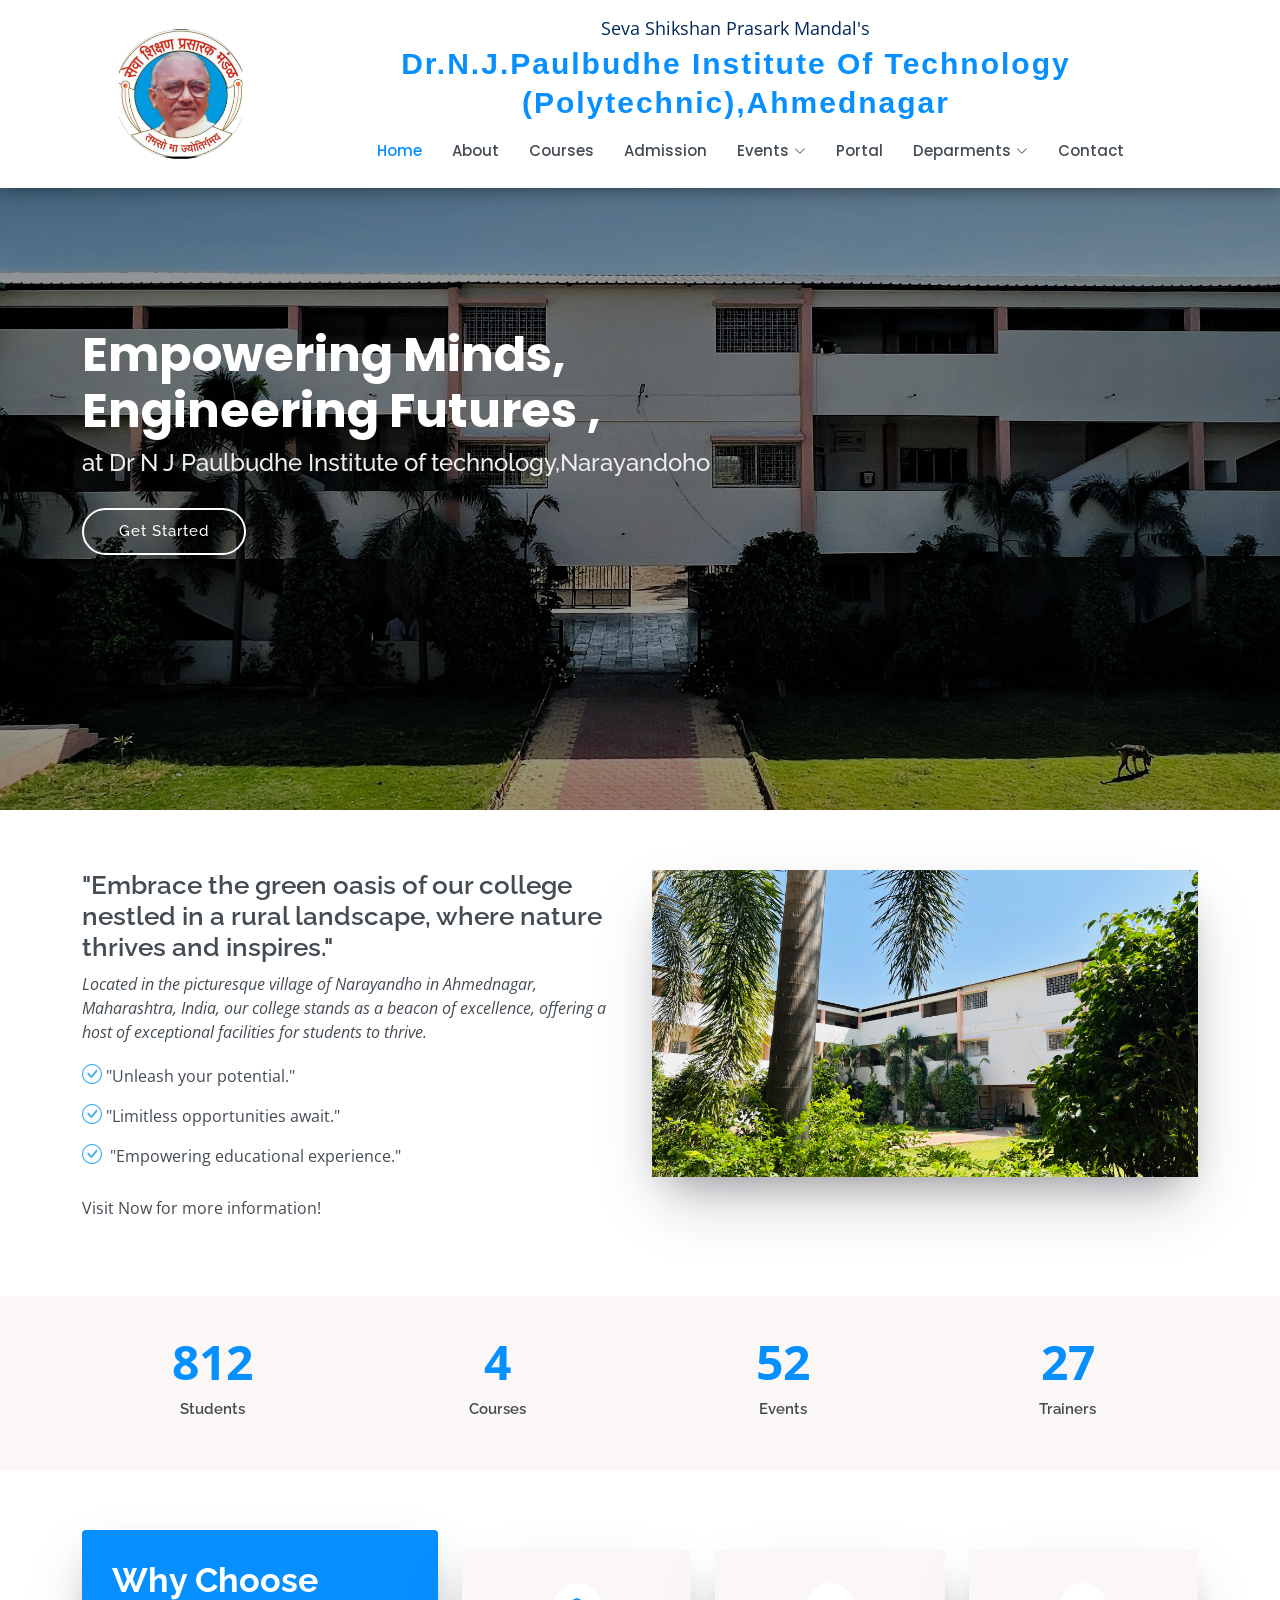
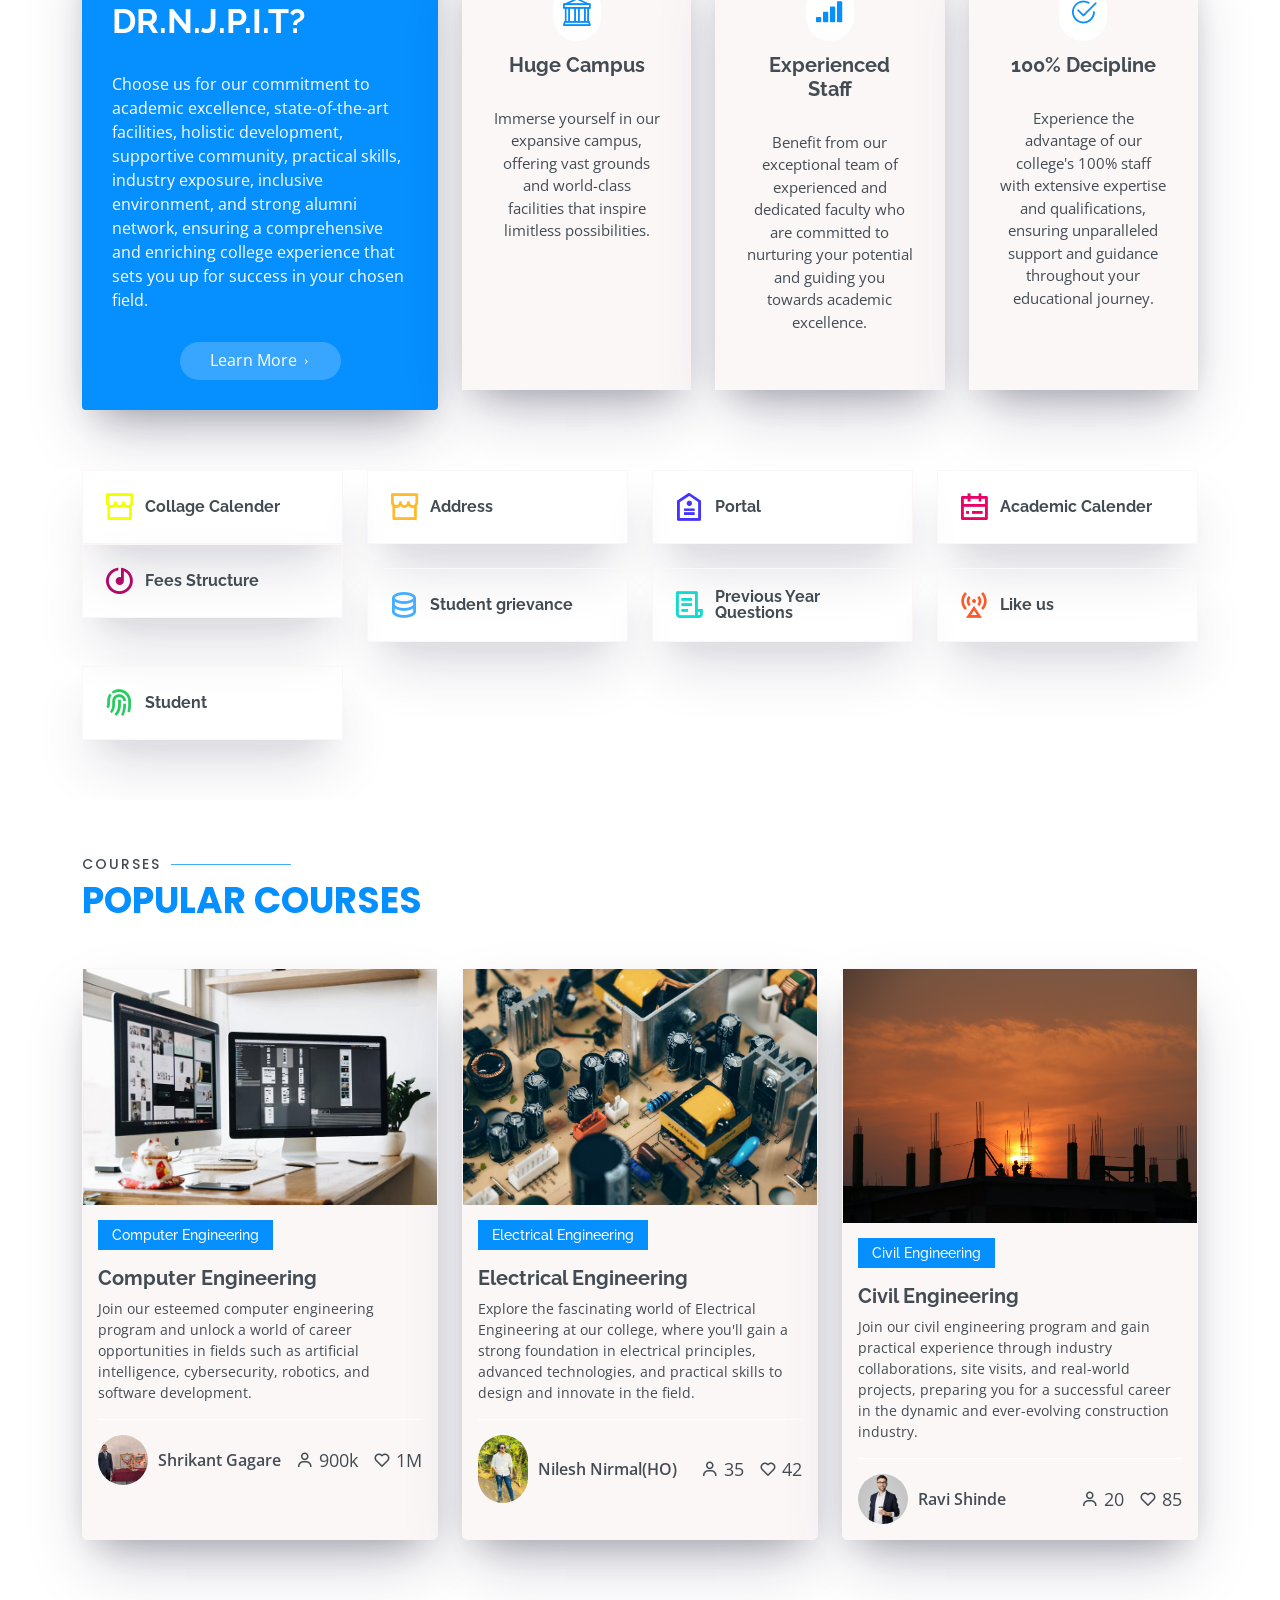
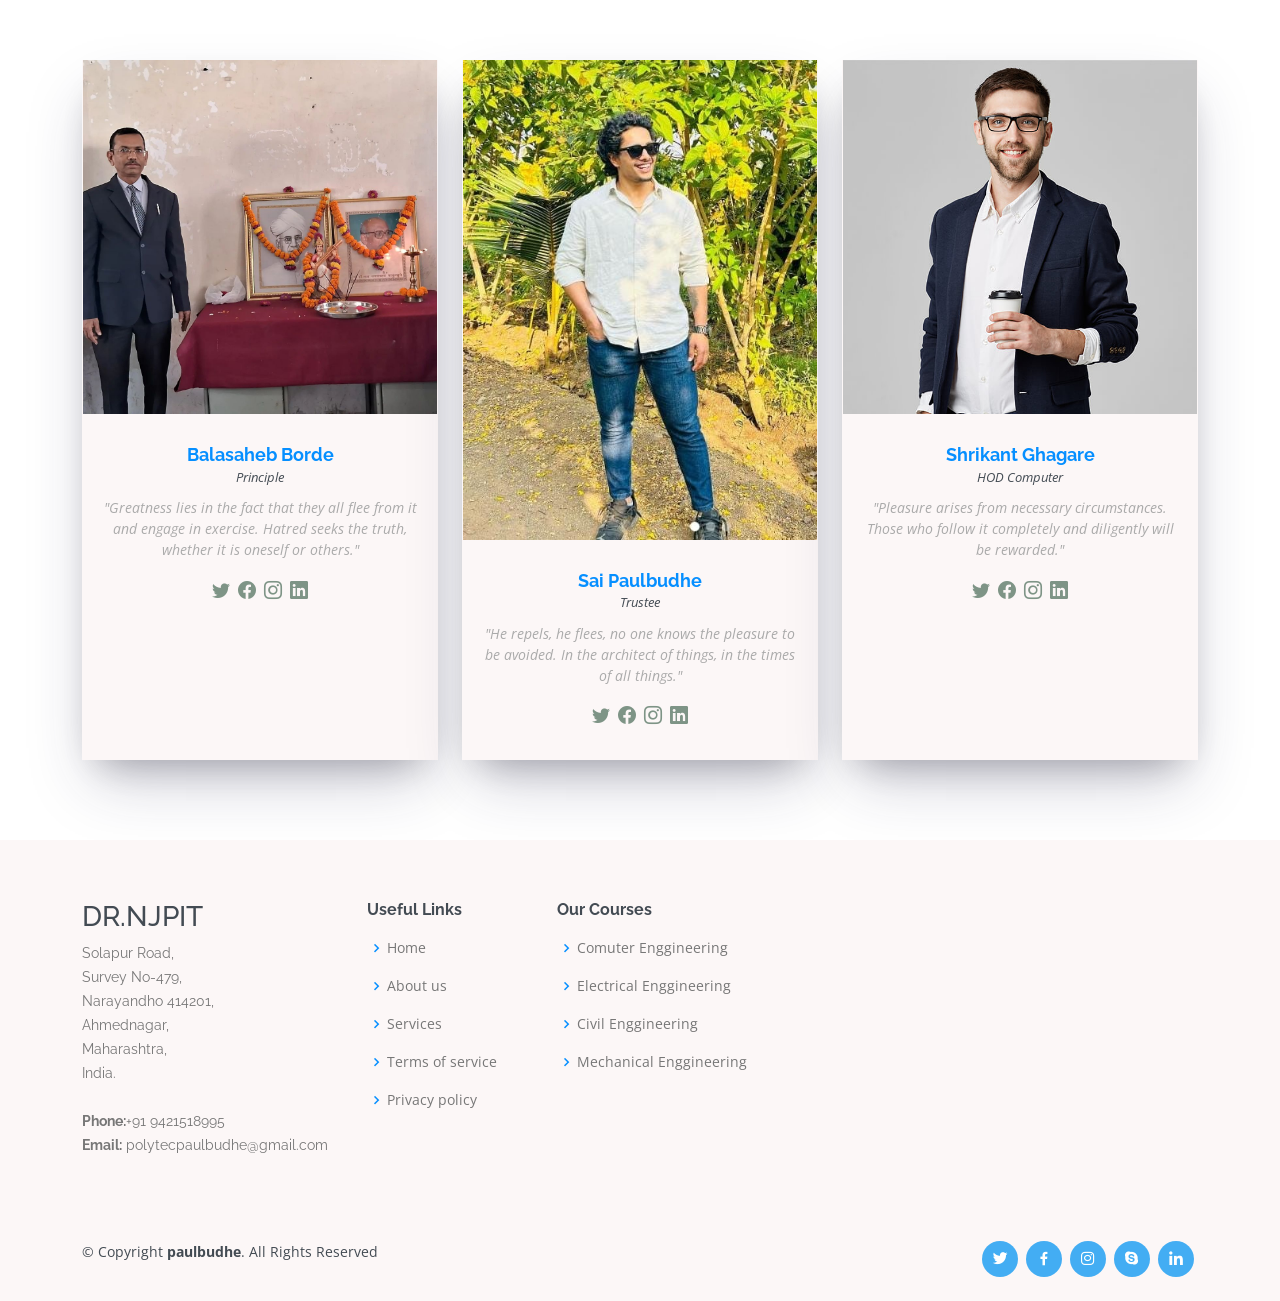
==== index.html @ 3f985809 "Initial commit" ====
<!DOCTYPE html>
<html lang="en">

<head>
  <script>
       
    var img_arr=new Array('Banana.jpg','Orange.jpg','Pineapple.jpg');
    var count=0;
    function rotate()
    {
     count++;
     if(count == img_arr.length)
     {
         count=0;
     }
     document.img1.src=img_arr[count];
     setTimeout(rotate,2000)
    }
 </script>
 
  <meta charset="utf-8">
  <meta content="width=device-width, initial-scale=1.0" name="viewport">

  <title>Index</title>
  <meta content="" name="description">
  <meta content="" name="keywords">

  <!-- Favicons -->
  <link href="assets/img/Myfevicon.png" rel="icon">
  <!-- Google Fonts -->
  <link href="https://fonts.googleapis.com/css?family=Open+Sans:300,300i,400,400i,600,600i,700,700i|Raleway:300,300i,400,400i,500,500i,600,600i,700,700i|Poppins:300,300i,400,400i,500,500i,600,600i,700,700i" rel="stylesheet">

  <!-- Vendor CSS Files -->
  <link href="assets/vendor/animate.css/animate.min.css" rel="stylesheet">
  <link href="assets/vendor/aos/aos.css" rel="stylesheet">
  <link href="assets/vendor/bootstrap/css/bootstrap.min.css" rel="stylesheet">
  <link href="assets/vendor/bootstrap-icons/bootstrap-icons.css" rel="stylesheet">
  <link href="assets/vendor/boxicons/css/boxicons.min.css" rel="stylesheet">
  <link href="assets/vendor/remixicon/remixicon.css" rel="stylesheet">
  <link href="assets/vendor/swiper/swiper-bundle.min.css" rel="stylesheet">

  <!-- Template Main CSS File -->
  <link href="assets/css/style.css" rel="stylesheet">
</head>

<body class="light">

 <!-- ======= Header ======= -->
 <header id="header" class="fixed-top">
  <div class="container d-flex align-items-center container-head">
    <a href="index.html" class="logo me-auto"><img src="assets/img/logo.png" alt="" class="img-fluid"></a>
    <div class="headline">
    <div class="sub-headline">
      <p>Seva Shikshan Prasark Mandal's</p>
  </div>
  <div class="main-headline">
      <h5>Dr.N.J.Paulbudhe Institute Of Technology (Polytechnic),Ahmednagar</h5>
  </div>
    <!-- <h1 class="logo me-auto"><a href="index.html">DR.N.J.P.I.T</a></h1> -->
    <!-- Uncomment below if you prefer to use an image logo -->

    <nav id="navbar" class="navbar order-last order-lg-0">
      <ul>
        <li><a href="index.html" class="active">Home</a></li>
        <li><a href="about.html">About</a></li>
        <li><a href="courses.html">Courses</a></li>
        <li><a href="Admission.html">Admission</a></li>
        <!-- Working Section -->
        <li class="dropdown"><a href="events.html"><span>Events</span> <i class="bi bi-chevron-down"></i></a>
          <ul>
            <li class="dropdown"><a href="News.html">News</a>
            </li>
            <li class="dropdown"><a href="EventGallary.html">Event Gallery</a>
            </li>
          </ul>
        <!--  -->
        <li><a href="Portal.html">Portal</a></li>

        <li class="dropdown"><a href="#"><span>Deparments</span> <i class="bi bi-chevron-down"></i></a>
          <ul>
            <li class="dropdown"><a href="CO.html">Computer Enggineering </a>
            </li>
            <li class="dropdown"><a href="EE.html">Electrical Enggineering</a>
            </li>
            <li><a href="ME.html">Mechanical Enggineering</a></li>
            <li><a href="CE.html">Civil Enggineering</a></li>
          </ul>
        </li>
        <li><a href="contact.html">Contact</a></li>
      </ul>
      <i class="bi bi-list mobile-nav-toggle"></i>
    </nav><!-- .navbar -->
    <!-- <img src="./assets/img/9040428_moon_stars_icon.svg" id="theme-btn" class="theme-img"> -->
  </div>
  </div>
</header><!-- End Header -->

  <!-- ======= Hero Section ======= -->
  <section id="hero" class="d-flex justify-content-center align-items-center">
    <div class="container position-relative" data-aos="zoom-in" data-aos-delay="100">
      <h1>Empowering Minds,<br> Engineering Futures ,</h1>
      <h2>at Dr N J Paulbudhe Institute of technology,Narayandoho</h2>
      <a href="courses.html" class="btn-get-started">Get Started</a>
    </div>
  </section><!-- End Hero -->

  <main id="main">

    <!-- ======= About Section ======= -->
    <section id="about" class="about">
      <div class="container" data-aos="fade-up">

        <div class="row">
          <div class="col-lg-6 order-1 order-lg-2" data-aos="fade-left" data-aos-delay="100">
            <img src="assets/img/clg-img/IMG_7355.jpg" class="img-fluid" alt="">
          </div>
          <div class="col-lg-6 pt-4 pt-lg-0 order-2 order-lg-1 content">
            <h3>"Embrace the green oasis of our college nestled in a rural landscape, where nature thrives and inspires."</h3>
            <p class="fst-italic">
              Located in the picturesque village of Narayandho in Ahmednagar, Maharashtra, India, our college stands as a beacon of excellence, offering a host of exceptional facilities for students to thrive.
            </p>
            <ul>
              <li><i class="bi bi-check-circle"></i>"Unleash your potential."</li>
              <li><i class="bi bi-check-circle"></i>"Limitless opportunities await."</li>
              <li><i class="bi bi-check-circle"></i> "Empowering educational experience."</li>
            </ul>
            <p>
             Visit Now for more information! 
            </p>

          </div>
        </div>

      </div>
    </section><!-- End About Section -->

    <!-- ======= Counts Section ======= -->
    <section id="counts" class="counts section-bg">
      <div class="container">

        <div class="row counters">

          <div class="col-lg-3 col-6 text-center">
            <span data-purecounter-start="0" data-purecounter-end="812" data-purecounter-duration="1" class="purecounter"></span>
            <p>Students</p>
          </div>

          <div class="col-lg-3 col-6 text-center">
            <span data-purecounter-start="0" data-purecounter-end="4" data-purecounter-duration="1" class="purecounter"></span>
            <p>Courses</p>
          </div>

          <div class="col-lg-3 col-6 text-center">
            <span data-purecounter-start="0" data-purecounter-end="52" data-purecounter-duration="1" class="purecounter"></span>
            <p>Events</p>
          </div>

          <div class="col-lg-3 col-6 text-center">
            <span data-purecounter-start="0" data-purecounter-end="27" data-purecounter-duration="1" class="purecounter"></span>
            <p>Trainers</p>
          </div>

        </div>

      </div>
    </section><!-- End Counts Section -->
   
    <!-- ======= Why Us Section ======= -->
    <section id="why-us" class="why-us">
      <div class="container" data-aos="fade-up">

        <div class="row">
          <div class="col-lg-4 d-flex align-items-stretch">
            <div class="content">
              <h3>Why Choose DR.N.J.P.I.T?</h3>
              <p>
                Choose us for our commitment to academic excellence, state-of-the-art facilities, holistic development, supportive community, practical skills, industry exposure, inclusive environment, and strong alumni network, ensuring a comprehensive and enriching college experience that sets you up for success in your chosen field.
              </p>
              <div class="text-center">
                <a href="about.html" class="more-btn">Learn More <i class="bx bx-chevron-right"></i></a>
              </div>
            </div>
          </div>
          <div class="col-lg-8 d-flex align-items-stretch" data-aos="zoom-in" data-aos-delay="100">
            <div class="icon-boxes d-flex flex-column justify-content-center">
              <div class="row">
                <div class="col-xl-4 d-flex align-items-stretch">
                  <div class="icon-box mt-4 mt-xl-0">
                    <i class="bi bi-bank"></i>
                    <h4>Huge Campus</h4>
                    <p>Immerse yourself in our expansive campus, offering vast grounds and world-class facilities that inspire limitless possibilities.</p>
                  </div>
                </div>
                <div class="col-xl-4 d-flex align-items-stretch">
                  <div class="icon-box mt-4 mt-xl-0">
                    <i class="bi bi-reception-4"></i>
                    <h4>Experienced Staff</h4>
                    <p>Benefit from our exceptional team of experienced and dedicated faculty who are committed to nurturing your potential and guiding you towards academic excellence.</p>
                  </div>
                </div>
                <div class="col-xl-4 d-flex align-items-stretch">
                  <div class="icon-box mt-4 mt-xl-0">
                    <i class="bi bi-check2-circle"></i>
                    <h4>100% Decipline</h4>
                    <p>Experience the advantage of our college's 100% staff with extensive expertise and qualifications, ensuring unparalleled support and guidance throughout your educational journey.</p>
                  </div>
                </div>
              </div>
            </div><!-- End .content-->
          </div>
        </div>

      </div>
    </section><!-- End Why Us Section -->

    <!-- ======= Features Section ======= -->
    <section id="features" class="features">
      <div class="container" data-aos="fade-up">

        <div class="row" data-aos="zoom-in" data-aos-delay="100">
          <div class="col-lg-3 col-md-4">
            <div class="icon-box">
              <i class="ri-store-line" style="color: #f2ff00;"></i>
              <h3><a href="Calender.html" target="_blank">Collage Calender</a></h3>
            </div>
          </div>

          <div class="col-lg-3 col-md-4">
            <div class="icon-box">
              <i class="ri-store-line" style="color: #ffbb2c;"></i>
              <h3><a href="contact.html">Address</a></h3>
            </div>
          </div>
          <div class="col-lg-3 col-md-4 mt-4 mt-md-0">
            <div class="icon-box">
              <i class="ri-price-tag-2-line" style="color: #4233ff;"></i>
              <h3><a href="Portal.html">Portal</a></h3>
            </div>
          </div>
          <div class="col-lg-3 col-md-4 mt-4 mt-md-0">
            <div class="icon-box">
              <i class="ri-calendar-todo-line" style="color: #e80368;"></i>
              <h3><a href="https://drive.google.com/file/d/1rednA3mXltn-oMQLKKFwSdgDk20MnTRL/view?usp=sharing" target="_blank">Academic Calender</a></h3>
            </div>
          </div>
          
          <div class="col-lg-3 col-md-4 mt-4 mt-lg-0">
            <div class="icon-box">
              <i class="ri-disc-line" style="color: #b20969;"></i>
              <h3><a href="pricing.html">Fees Structure</a></h3>
            </div>
          </div>

          <div class="col-lg-3 col-md-4 mt-4">
            <div class="icon-box">
              <i class="ri-database-2-line" style="color: #47aeff;"></i>
              <h3><a href="grievance.html" target="_blank">Student grievance</a></h3>
            </div>
          </div>
          <div class="col-lg-3 col-md-4 mt-4">
            <div class="icon-box">
              <i class="ri-file-list-3-line" style="color: #11dbcf;"></i>
              <h3><a href="https://msbte.org.in/portal/question-paper-search/" target="_blank">Previous Year Questions</a></h3>
            </div>
          </div>
          <div class="col-lg-3 col-md-4 mt-4">
            <div class="icon-box">
              <i class="ri-base-station-line" style="color: #ff5828;"></i>
              <h3><a href="https://www.instagram.com/paulbudhe.polytechnic/" target="_blank">Like us</a></h3>
            </div>
          </div>
          <div class="col-lg-3 col-md-4 mt-4">
            <div class="icon-box">
              <i class="ri-fingerprint-line" style="color: #29cc61;"></i>
              <h3><a href="studentPortal.html" target="_blank">Student</a></h3>
            </div>
          </div>
        </div>

      </div>
    </section><!-- End Features Section -->

    <!-- ======= Popular Courses Section ======= -->
    <section id="popular-courses" class="courses">
      <div class="container" data-aos="fade-up">

        <div class="section-title">
          <h2>Courses</h2>
          <p>Popular Courses</p>
        </div>

        <div class="row" data-aos="zoom-in" data-aos-delay="100">

          <div class="col-lg-4 col-md-6 d-flex align-items-stretch">
            <div class="course-item">
              <img src="assets/img/course-1.jpg" class="img-fluid" alt="...">
              <div class="course-content">
                <div class="d-flex justify-content-between align-items-center mb-3">
                  <h4>Computer Engineering</h4>
                </div>

                <h3><a href="course-details.html">Computer Engineering</a></h3>
                <p>Join our esteemed computer engineering program and unlock a world of career opportunities in fields such as artificial intelligence, cybersecurity, robotics, and software development.</p>
                <div class="trainer d-flex justify-content-between align-items-center">
                  <div class="trainer-profile d-flex align-items-center">
                    <img src="assets/img/trainers/trainer-1.jpg" class="img-fluid" alt="">
                    <span>Shrikant Gagare</span>
                  </div>
                  <div class="trainer-rank d-flex align-items-center">
                    <i class="bx bx-user"></i>&nbsp;900k
                    &nbsp;&nbsp;
                    <i class="bx bx-heart"></i>&nbsp;1M
                  </div>
                </div>
              </div>
            </div>
          </div> <!-- End Course Item-->

          <div class="col-lg-4 col-md-6 d-flex align-items-stretch mt-4 mt-md-0">
            <div class="course-item">
              <img src="assets/img/course-2.jpg" class="img-fluid" alt="...">
              <div class="course-content">
                <div class="d-flex justify-content-between align-items-center mb-3">
                  <h4>Electrical Engineering</h4>
                </div>

                <h3><a href="course-details.html">Electrical Engineering</a></h3>
                <p>Explore the fascinating world of Electrical Engineering at our college, where you'll gain a strong foundation in electrical principles, advanced technologies, and practical skills to design and innovate in the field.</p>
                <div class="trainer d-flex justify-content-between align-items-center">
                  <div class="trainer-profile d-flex align-items-center">
                    <img src="assets/img/trainers/trainer-2.jpg" class="img-fluid" alt="">
                    <span>Nilesh Nirmal(HO)</span>
                  </div>
                  <div class="trainer-rank d-flex align-items-center">
                    <i class="bx bx-user"></i>&nbsp;35
                    &nbsp;&nbsp;
                    <i class="bx bx-heart"></i>&nbsp;42
                  </div>
                </div>
              </div>
            </div>
          </div> <!-- End Course Item-->

          <div class="col-lg-4 col-md-6 d-flex align-items-stretch mt-4 mt-lg-0">
            <div class="course-item">
              <img src="assets/img/course-3.jpg" class="img-fluid" alt="...">
              <div class="course-content">
                <div class="d-flex justify-content-between align-items-center mb-3">
                  <h4>Civil Engineering</h4>
                </div>

                <h3><a href="course-details.html">Civil Engineering</a></h3>
                <p>Join our civil engineering program and gain practical experience through industry collaborations, site visits, and real-world projects, preparing you for a successful career in the dynamic and ever-evolving construction industry.</p>
                <div class="trainer d-flex justify-content-between align-items-center">
                  <div class="trainer-profile d-flex align-items-center">
                    <img src="assets/img/trainers/trainer-3.jpg" class="img-fluid" alt="">
                    <span>Ravi Shinde</span>
                  </div>
                  <div class="trainer-rank d-flex align-items-center">
                    <i class="bx bx-user"></i>&nbsp;20
                    &nbsp;&nbsp;
                    <i class="bx bx-heart"></i>&nbsp;85
                  </div>
                </div>
              </div>
            </div>
          </div> <!-- End Course Item-->

        </div>

      </div>
    </section><!-- End Popular Courses Section -->

     <!-- ======= Trainers Section ======= -->
     <section id="trainers" class="trainers">
      <div class="container" data-aos="fade-up">

        <div class="row" data-aos="zoom-in" data-aos-delay="100">
          <div class="col-lg-4 col-md-6 d-flex align-items-stretch">
            <div class="member">
              <img src="assets/img/trainers/trainer-1.jpg" class="img-fluid" alt="">
              <div class="member-content">
                <h4>Balasaheb Borde</h4>
                <span>Principle</span>
                <p>
                  "Greatness lies in the fact that they all flee from it and engage in exercise. Hatred seeks the truth, whether it is oneself or others."
                </p>
                <div class="social">
                  <a href=""><i class="bi bi-twitter"></i></a>
                  <a href=""><i class="bi bi-facebook"></i></a>
                  <a href=""><i class="bi bi-instagram"></i></a>
                  <a href=""><i class="bi bi-linkedin"></i></a>
                </div>
              </div>
            </div>
          </div>

          <div class="col-lg-4 col-md-6 d-flex align-items-stretch">
            <div class="member">
              <img src="assets/img/trainers/trainer-2.jpg" class="img-fluid" alt="">
              <div class="member-content">
                <h4>Sai Paulbudhe</h4>
                <span>Trustee</span>
                <p>
                  "He repels, he flees, no one knows the pleasure to be avoided. In the architect of things, in the times of all things."
                </p>
                <div class="social">
                  <a href=""><i class="bi bi-twitter"></i></a>
                  <a href=""><i class="bi bi-facebook"></i></a>
                  <a href=""><i class="bi bi-instagram"></i></a>
                  <a href=""><i class="bi bi-linkedin"></i></a>
                </div>
              </div>
            </div>
          </div>

          <div class="col-lg-4 col-md-6 d-flex align-items-stretch">
            <div class="member">
              <img src="assets/img/trainers/trainer-3.jpg" class="img-fluid" alt="">
              <div class="member-content">
                <h4>Shrikant Ghagare</h4>
                <span>HOD Computer</span>
                <p>
                  "Pleasure arises from necessary circumstances. Those who follow it completely and diligently will be rewarded."
                </p>
                <div class="social">
                  <a href=""><i class="bi bi-twitter"></i></a>
                  <a href=""><i class="bi bi-facebook"></i></a>
                  <a href=""><i class="bi bi-instagram"></i></a>
                  <a href=""><i class="bi bi-linkedin"></i></a>
                </div>
              </div>
            </div>
          </div>

        </div>

      </div>
    </section><!-- End Trainers Section -->

  </main><!-- End #main -->

  <!-- ======= Footer ======= -->
  <footer id="footer">

    <div class="footer-top">
      <div class="container">
        <div class="row">

          <div class="col-lg-3 col-md-6 footer-contact">
            <h3>DR.NJPIT</h3>
            <p>
              Solapur Road, <br>
              Survey No-479,  <br>
              Narayandho 414201, <br>
              Ahmednagar,<br>
              Maharashtra,<br>
              India. <br>
  
              <br>
              <strong>Phone:</strong>+91 9421518995<br>
              <strong>Email:</strong> polytecpaulbudhe@gmail.com<br>
            </p>
          </div>

          <div class="col-lg-2 col-md-6 footer-links">
            <h4>Useful Links</h4>
            <ul>
              <li><i class="bx bx-chevron-right"></i> <a href="">Home</a></li>
              <li><i class="bx bx-chevron-right"></i> <a href="#">About us</a></li>
              <li><i class="bx bx-chevron-right"></i> <a href="#">Services</a></li>
              <li><i class="bx bx-chevron-right"></i> <a href="#">Terms of service</a></li>
              <li><i class="bx bx-chevron-right"></i> <a href="#">Privacy policy</a></li>
            </ul>
          </div>

          <div class="col-lg-3 col-md-6 footer-links">
            <h4>Our Courses</h4>
            <ul>
              <li><i class="bx bx-chevron-right"></i> <a href="#">Comuter Enggineering</a></li>
              <li><i class="bx bx-chevron-right"></i> <a href="#">Electrical Enggineering</a></li>
              <li><i class="bx bx-chevron-right"></i> <a href="#">Civil Enggineering</a></li>
              <li><i class="bx bx-chevron-right"></i> <a href="#">Mechanical Enggineering</a></li>
            </ul>
          </div>

          <div class="col-lg-4 col-md-6 footer-newsletter">
          
            </form>
          </div>

        </div>
      </div>
    </div>

    <div class="container d-md-flex py-4">

      <div class="me-md-auto text-center text-md-start">
        <div class="copyright">
          &copy; Copyright <strong><span>paulbudhe</span></strong>. All Rights Reserved
        </div>
        
      </div>
      <div class="social-links text-center text-md-right pt-3 pt-md-0">
        <a href="#" class="twitter"><i class="bx bxl-twitter"></i></a>
        <a href="#" class="facebook"><i class="bx bxl-facebook"></i></a>
        <a href="https://www.instagram.com/paulbudhe.polytechnic/" class="instagram"><i class="bx bxl-instagram"></i></a>
        <a href="#" class="google-plus"><i class="bx bxl-skype"></i></a>
        <a href="#" class="linkedin"><i class="bx bxl-linkedin"></i></a>
      </div>
    </div>
  </footer><!-- End Footer -->

  <div id="preloader"></div>
  <a href="#" class="back-to-top d-flex align-items-center justify-content-center"><i class="bi bi-arrow-up-short"></i></a>

  <!-- Vendor JS Files -->
  <script src="assets/vendor/purecounter/purecounter_vanilla.js"></script>
  <script src="assets/vendor/aos/aos.js"></script>
  <script src="assets/vendor/bootstrap/js/bootstrap.bundle.min.js"></script>
  <script src="assets/vendor/swiper/swiper-bundle.min.js"></script>
  <script src="assets/vendor/php-email-form/validate.js"></script>

  <!-- Template Main JS File -->
  <script src="assets/js/main.js"></script>

</body>

</html>
---- assets/css/style.css ----
:root{
	--primary:#068FFF;
  --subprime: #43adf3;
	--secondary: #434b53;
	--bg:#ffffff;
  --section-bg: #fcf7f7;
  --link: #ffffff;
  --shadow: rgba(57, 53, 105, 0.486);
  --hov: #068FFF;
}

.dark{
	--primary: #6f3eff;
  --subprime: #8965f3;
	--secondary: #ccd6e0;
	--bg:#000000;
  --section-bg: #181a1c;
  --link: #6f3eff;
  --shadow: rgba(177, 176, 182, 0.397);
  --hov: #ffffff;
}
body {
  font-family: "Open Sans", sans-serif;
  color: var(--secondary);
  background-color: var(--bg);
}

a {
  color: var(--primary);
  text-decoration: none;
}

a:hover {
  color: var(--hov);
  text-decoration: none;
}

h1,
h2,
h3,
h4,
h5,
h6 {
  font-family: "Raleway", sans-serif;
}

/*--------------------------------------------------------------
# Back to top button
--------------------------------------------------------------*/
.back-to-top {
  position: fixed;
  visibility: hidden;
  opacity: 0;
  right: 15px;
  bottom: 15px;
  z-index: 996;
  background: var(--primary);
  width: 40px;
  height: 40px;
  border-radius: 50px;
  transition: all 0.4s;
}

.back-to-top i {
  font-size: 28px;
  color: var(--bg);
  line-height: 0;
}

.back-to-top:hover {
  background: var(--primary);
  color: #fff;
}

.back-to-top.active {
  visibility: visible;
  opacity: 1;
}

/*--------------------------------------------------------------
# Preloader
--------------------------------------------------------------*/
#preloader {
  position: fixed;
  top: 0;
  left: 0;
  right: 0;
  bottom: 0;
  z-index: 9999;
  overflow: hidden;
  background: var(--bg);
}

#preloader:before {
  content: "";
  position: fixed;
  top: calc(50% - 30px);
  left: calc(50% - 30px);
  border: 7px solid var(--primary);
  border-top-color: #fff;
  border-bottom-color: var(--primary);
  border-radius: 50%;
  width: 60px;
  height: 60px;
  animation: animate-preloader 1s linear infinite;
}

@keyframes animate-preloader {
  0% {
    transform: rotate(0deg);
  }

  100% {
    transform: rotate(360deg);
  }
}

/*--------------------------------------------------------------
# Disable aos animation delay on mobile devices
--------------------------------------------------------------*/
@media screen and (max-width: 768px) {
  [data-aos-delay] {
    transition-delay: 0 !important;
  }
}

/*--------------------------------------------------------------
# Header
--------------------------------------------------------------*/
#header {
  background: var(--link);
  transition: all 0.5s;
  z-index: 997;
  padding: 15px 0;
  box-shadow: 0px 0 18px  rgba(0, 0, 0, 0.521);
}
#header .logo {
  font-size: 30px;
  margin: 0;
  padding: 0;
  line-height: 1;
  font-weight: 600;
  letter-spacing: 1px;
  text-transform: uppercase;
  font-family: "Poppins", sans-serif;
}

#header .logo a {
  color: var(--hov);
}

#header .logo img {
  height: 140px;
  width: 230px;
}

@media (max-width: 768px) {
  .get-started-btn {
    margin: 0 15px 0 0;
    padding: 6px 18px;
  }
}

/*--------------------------------------------------------------
# Navigation Menu
--------------------------------------------------------------*/
/**
* Desktop Navigation 
*/
.container-head{
  display: flex;
  align-items: center;
  justify-content: space-evenly;
}
.container-head .sub-headline p{
  text-align: center;
    font-size: 18px;
    color: #00295a;
    margin-bottom: 2px;
}
.headline{
  display: flex;
  align-items: center;
  justify-content: center;
  flex-direction: column;
}
.container-head .main-headline h5{
    font-size: 30px;
    text-align: center;
    color: var(--primary);
    letter-spacing: 2px;
    line-height: 1.3;
    font-weight: bold;
    font-family: "Roboto", Arial, sans-serif;
}
.navbar {
  padding: 0;
}

.navbar ul {
  margin: 0;
  padding: 0;
  display: flex;
  list-style: none;
  align-items: center;
}

.navbar li {
  position: relative;
}

.navbar a,
.navbar a:focus {
  display: flex;
  align-items: center;
  justify-content: space-between;
  padding: 10px 0 10px 30px;
  font-family: "Poppins", sans-serif;
  font-size: 15px;
  font-weight: 500;
  color: var(--secondary);
  white-space: nowrap;
  transition: 0.3s;
}

.navbar a i,
.navbar a:focus i {
  font-size: 12px;
  line-height: 0;
  margin-left: 5px;
}

.navbar a:hover,
.navbar .active,
.navbar .active:focus,
.navbar li:hover>a {
  color: var(--hov);
}

.navbar .dropdown ul {
  display: block;
  position: absolute;
  left: 30px;
  top: calc(100% + 30px);
  margin: 0;
  padding: 10px 0;
  z-index: 99;
  opacity: 0;
  visibility: hidden;
  background: var(--bg);
  box-shadow: 0px 0px 30px var(--shadow);
  transition: 0.3s;
  border-radius: 4px;
}

.navbar .dropdown ul li {
  min-width: 200px;
}

.navbar .dropdown ul a {
  padding: 10px 20px;
  font-size: 14px;
  text-transform: none;
  font-weight: 500;
}

.navbar .dropdown ul a i {
  font-size: 12px;
}

.navbar .dropdown ul a:hover,
.navbar .dropdown ul .active:hover,
.navbar .dropdown ul li:hover>a {
  color: var(--primary);
}

.navbar .dropdown:hover>ul {
  opacity: 1;
  top: 100%;
  visibility: visible;
}

.navbar .dropdown .dropdown ul {
  top: 0;
  left: calc(100% - 30px);
  visibility: hidden;
}

.navbar .dropdown .dropdown:hover>ul {
  opacity: 1;
  top: 0;
  left: 100%;
  visibility: visible;
}

@media (max-width: 1366px) {
  .navbar .dropdown .dropdown ul {
    left: -90%;
  }

  .navbar .dropdown .dropdown:hover>ul {
    left: -100%;
  }
}

/**
* Mobile Navigation 
*/
.mobile-nav-toggle {
  color: #000000;
  font-size: 28px;
  cursor: pointer;
  display: none;
  line-height: 0;
  transition: 0.5s;
}

.mobile-nav-toggle.bi-x {
  color: var(--secondary);
}

@media (max-width: 991px) {
  .container-head .main-headline h5{
    font-size: 17px;
}
  .container-head .sub-headline p{
      font-size: 13px;
  }
  .navbar a, .navbar a:focus{
  font-size: 10px;
}
#header .logo img{
height: 98px;
  width: 230px;
}
}

@media (max-width: 791px) {
  .mobile-nav-toggle {
    display: block;
  }
  .navbar ul{
    display: none;
  }
  #header .logo img{
    height: 110px;
      width: 230px;
    }
  .container-head .main-headline h5{
    font-size: 17px;
}
  .container-head .sub-headline p{
      font-size: 15px;
  }
}

.navbar-mobile {
  position: fixed;
  overflow: hidden;
  top: 0;
  right: 0;
  left: 0;
  bottom: 0;
  background: #068fff44;
  transition: 0.3s;
  z-index: 999;
}

.navbar-mobile .mobile-nav-toggle {
  position: absolute;
  top: 15px;
  right: 15px;
}

.navbar-mobile ul {
  display: block;
  position: absolute;
  top: 55px;
  right: 15px;
  bottom: 15px;
  left: 15px;
  padding: 10px 0;
  border-radius: 6px;
  background-color: var(--bg);
  overflow-y: auto;
  transition: 0.3s;
}

.navbar-mobile a,
.navbar-mobile a:focus {
  padding: 10px 20px;
  font-size: 15px;
  color: var(--primary);
}

.navbar-mobile a:hover,
.navbar-mobile .active,
.navbar-mobile li:hover>a {
  color: var(--primary);
}

.navbar-mobile .getstarted,
.navbar-mobile .getstarted:focus {
  margin: 15px;
}

.navbar-mobile .dropdown ul {
  position: static;
  display: none;
  margin: 10px 20px;
  padding: 10px 0;
  z-index: 99;
  opacity: 1;
  visibility: visible;
  background: var(--bg);
  box-shadow: 0px 0px 30px var(--shadow);
}

.navbar-mobile .dropdown ul li {
  min-width: 200px;
}

.navbar-mobile .dropdown ul a {
  padding: 10px 20px;
}

.navbar-mobile .dropdown ul a i {
  font-size: 12px;
}

.navbar-mobile .dropdown ul a:hover,
.navbar-mobile .dropdown ul .active:hover,
.navbar-mobile .dropdown ul li:hover>a {
  color: var(--primary);
}

.navbar-mobile .dropdown>.dropdown-active {
  display: block;
}

/*--------------------------------------------------------------
# Hero Section
--------------------------------------------------------------*/
#hero {
  width: 100%;
  height: 90vh;
  background: url("../img/clg-img/IMG_7333.jpg") top center;
  background-size: cover;
  position: relative;
}

#hero:before {
  content: "";
  background: rgba(0, 0, 0, 0.4);
  position: absolute;
  bottom: 0;
  top: 0;
  left: 0;
  right: 0;
}

#hero .container {
  padding-top: 72px;
}

@media (max-width: 992px) {
  #hero .container {
    padding-top: 62px;
  }
}

#hero h1 {
  margin: 0;
  font-size: 48px;
  font-weight: 700;
  line-height: 56px;
  color: #fff;
  font-family: "Poppins", sans-serif;
}

#hero h2 {
  color: #eee;
  margin: 10px 0 0 0;
  font-size: 24px;
}

#hero .btn-get-started {
  font-family: "Raleway", sans-serif;
  font-weight: 500;
  font-size: 15px;
  letter-spacing: 1px;
  display: inline-block;
  padding: 10px 35px;
  border-radius: 50px;
  transition: 0.5s;
  margin-top: 30px;
  border: 2px solid #fff;
  color: #fff;
}

#hero .btn-get-started:hover {
  background: var(--primary);
  border: 2px solid var(--primary);
}

@media (min-width: 1024px) {
  #hero {
    background-attachment: fixed;
  }
}

@media (max-width: 768px) {
  #hero {
    height: 100vh;
  }

  #hero h1 {
    font-size: 28px;
    line-height: 36px;
  }

  #hero h2 {
    font-size: 18px;
    line-height: 24px;
  }
}

/*--------------------------------------------------------------
# Sections General
--------------------------------------------------------------*/
section {
  padding: 60px 0;
  overflow: hidden;
}

.section-bg {
  background-color: var(--section-bg);
}

.section-title {
  padding-bottom: 40px;
}

.section-title h2 {
  font-size: 14px;
  font-weight: 500;
  padding: 0;
  line-height: 1px;
  margin: 0 0 5px 0;
  letter-spacing: 2px;
  text-transform: uppercase;
  color: var(--secondary);
  font-family: "Poppins", sans-serif;
}

.section-title h2::after {
  content: "";
  width: 120px;
  height: 1px;
  display: inline-block;
  background: var(--subprime);
  margin: 4px 10px;
}

.section-title p {
  margin: 0;
  margin: 0;
  font-size: 36px;
  font-weight: 700;
  text-transform: uppercase;
  font-family: "Poppins", sans-serif;
  color: var(--primary);
}

.breadcrumbs {
  margin-top: 15%;
  text-align: center;
  background: var(--primary);
  padding: 30px 0;
  color: #fff;
}

@media (max-width: 992px) {
  .breadcrumbs {
    margin-top: 147px;
  }
}

.breadcrumbs h2 {
  font-size: 32px;
  font-weight: 500;
}

.breadcrumbs p {
  font-size: 14px;
  margin-bottom: 0;
}

/*--------------------------------------------------------------
# About
--------------------------------------------------------------*/
.about .content h3 {
  font-weight: 600;
  font-size: 26px;
}

.about img{
  box-shadow: rgba(28, 28, 51, 0.25) 0px 30px 60px -12px, rgba(0, 0, 0, 0.3) 0px 18px 36px -18px;
}
.about .content ul {
  list-style: none;
  padding: 0;
}

.about .content ul li {
  padding-bottom: 10px;
}

.about .content ul i {
  font-size: 20px;
  padding-right: 4px;
  color: var(--subprime);
}

.about .content .learn-more-btn {
  background: var(--subprime);
  color: var(--bg);
  border-radius: 50px;
  padding: 8px 25px 9px 25px;
  white-space: nowrap;
  transition: 0.3s;
  font-size: 14px;
  display: inline-block;
}

.about .content .learn-more-btn:hover {
  background: var(--primary);
  color: var(--bg);
}

@media (max-width: 768px) {
  .about .content .learn-more-btn {
    margin: 0 48px 0 0;
    padding: 6px 18px;
  }
}

/*--------------------------------------------------------------
# Counts
--------------------------------------------------------------*/
.counts {
  padding: 30px 0;
}

.counts .counters span {
  font-size: 48px;
  display: block;
  color: var(--primary);
  font-weight: 700;
}

.counts .counters p {
  padding: 0;
  margin: 0 0 20px 0;
  font-family: "Raleway", sans-serif;
  font-size: 15px;
  font-weight: 600;
  color: var(--secondary);
}

/*--------------------------------------------------------------
# Why Us
--------------------------------------------------------------*/
.why-us .content {
  padding: 30px;
  background: var(--primary);
  border-radius: 4px;
  color: var(--bg);
  box-shadow: rgba(40, 40, 83, 0.25) 0px 30px 60px -12px, rgba(0, 0, 0, 0.3) 0px 18px 36px -18px;
}

.why-us .content h3 {
  font-weight: 700;
  font-size: 34px;
  margin-bottom: 30px;
}

.why-us .content p {
  margin-bottom: 30px;
}

.why-us .content .more-btn {
  display: inline-block;
  background: rgba(255, 255, 255, 0.2);
  padding: 6px 30px 8px 30px;
  color: #fff;
  border-radius: 50px;
  transition: all ease-in-out 0.4s;
}

.why-us .content .more-btn i {
  font-size: 10px;
}

.why-us .content .more-btn:hover {
  color: var(--subprime);
  background: var(--bg);
}

.why-us .icon-boxes .icon-box {
  text-align: center;
  background: var(--section-bg);
  padding: 40px 30px;
  width: 100%;
  border: 1px solid var(--section-bg);
  box-shadow: rgba(40, 40, 83, 0.25) 0px 30px 60px -12px, rgba(0, 0, 0, 0.3) 0px 18px 36px -18px;
}

.why-us .icon-boxes .icon-box i {
  font-size: 28px;
  padding: 10px;
  color: var(--primary);
  margin-bottom: 50px;
  background: var(--bg);
  border-radius: 50px;
}

.why-us .icon-boxes .icon-box h4 {
  font-size: 20px;
  font-weight: 700;
  margin: 20px 0 30px 0;
}

.why-us .icon-boxes .icon-box p {
  font-size: 15px;
  color: var(--secondary);
}

/*--------------------------------------------------------------
# Features
--------------------------------------------------------------*/
.features {
  padding-top: 0px;
}

.features .icon-box {
  display: flex;
  align-items: center;
  padding: 20px;
  transition: 0.3s;
  border: 1px solid var(--section-bg);
  box-shadow: rgba(40, 40, 83, 0.192) 0px 30px 60px -12px, rgba(46, 45, 45, 0.103) 0px 18px 36px -18px;
}

.features .icon-box i {
  font-size: 32px;
  padding-right: 10px;
  line-height: 1;
}

.features .icon-box h3 {
  font-weight: 700;
  margin: 0;
  padding: 0;
  line-height: 1;
  font-size: 16px;
}

.features .icon-box h3 a {
  color: var(--secondary);
  transition: 0.3s;
}

.features .icon-box:hover {
  border-color: var(--primary);
}

.features .icon-box:hover h3 a {
  color: var(--primary);
}

/*--------------------------------------------------------------
# Courses
--------------------------------------------------------------*/
.courses .course-item {
  border-radius: 5px;
  border: 1px solid var(--section-bg);
  background-color: var(--section-bg);
  box-shadow: rgba(40, 40, 83, 0.25) 0px 30px 60px -12px, rgba(0, 0, 0, 0.3) 0px 18px 36px -18px;
}

.courses .course-content {
  padding: 15px;
}

.courses .course-content h3 {
  font-weight: 700;
  font-size: 20px;
}

.courses .course-content h3 a {
  color: var(--secondary);
  transition: 0.3s;
}

.courses .course-content h3 a:hover {
  color: var(--subprime);
}

.courses .course-content p {
  font-size: 14px;
  color: var(--secondary);
}

.courses .course-content h4 {
  font-size: 14px;
  background: var(--primary);
  padding: 7px 14px;
  color: var(--bg);
  margin: 0;
}

.courses .course-content .price {
  margin: 0;
  font-weight: 700;
  font-size: 18px;
  color: var(--secondary);
}

.courses .trainer {
  padding-top: 15px;
  border-top: 1px solid var(--bg);
}

.courses .trainer .trainer-profile img {
  max-width: 50px;
  border-radius: 50px;
}

.courses .trainer .trainer-profile span {
  padding-left: 10px;
  font-weight: 600;
  font-size: 16px;
  color: var(--secondary);
}

.courses .trainer .trainer-rank {
  font-size: 18px;
  color: var(--secondary);
}

/*--------------------------------------------------------------
# Trainers
--------------------------------------------------------------*/
.trainers .member {
  text-align: center;
  margin-bottom: 20px;
  background: var(--section-bg);
  border: 1px solid var(--section-bg);
  box-shadow: rgba(40, 40, 83, 0.25) 0px 30px 60px -12px, rgba(0, 0, 0, 0.3) 0px 18px 36px -18px;
}

.trainers .member img {
  margin: -1px -1px 30px -1px;
}

.trainers .member .member-content {
  padding: 0 20px 30px 20px;
}

.trainers .member h4 {
  font-weight: 700;
  margin-bottom: 2px;
  font-size: 18px;
  color: var(--primary);
}

.trainers .member span {
  font-style: italic;
  display: block;
  font-size: 13px;
}

.trainers .member p {
  padding-top: 10px;
  font-size: 14px;
  font-style: italic;
  color: #aaaaaa;
}

.trainers .member .social {
  margin-top: 15px;
}

.trainers .member .social a {
  color: #7e9486;
  transition: 0.3s;
}

.trainers .member .social a:hover {
  color: var(--primary);
}

.trainers .member .social i {
  font-size: 18px;
  margin: 0 2px;
}

/*--------------------------------------------------------------
# Testimonials
--------------------------------------------------------------*/
.testimonials .testimonial-wrap {
  padding-left: 50px;
}

.testimonials .testimonials-carousel,
.testimonials .testimonials-slider {
  overflow: hidden;
}

.testimonials .testimonial-item {
  box-sizing: content-box;
  padding: 30px 30px 30px 60px;
  margin: 30px 15px;
  min-height: 200px;
  border: 1px solid #eef0ef;
  position: relative;
  background: var(--bg);
}

.testimonials .testimonial-item .testimonial-img {
  width: 90px;
  border-radius: 10px;
  border: 6px solid var(--bg);
  position: absolute;
  left: -45px;
}

.testimonials .testimonial-item h3 {
  font-size: 18px;
  font-weight: bold;
  margin: 10px 0 5px 0;
  color: var(--primary);
}

.testimonials .testimonial-item h4 {
  font-size: 14px;
  color: #999;
  margin: 0;
}

.testimonials .testimonial-item .quote-icon-left,
.testimonials .testimonial-item .quote-icon-right {
  color: var(--subprime);
  font-size: 26px;
}

.testimonials .testimonial-item .quote-icon-left {
  display: inline-block;
  left: -5px;
  position: relative;
}

.testimonials .testimonial-item .quote-icon-right {
  display: inline-block;
  right: -5px;
  position: relative;
  top: 10px;
}

.testimonials .testimonial-item p {
  font-style: italic;
  margin: 15px auto 15px auto;
}

.testimonials .swiper-pagination {
  margin-top: 20px;
  position: relative;
}

.testimonials .swiper-pagination .swiper-pagination-bullet {
  width: 12px;
  height: 12px;
  background-color: var(--bg);
  opacity: 1;
  border: 1px solid var(--subprime);
}

.testimonials .swiper-pagination .swiper-pagination-bullet-active {
  background-color: var(--subprime);
}

@media (max-width: 767px) {
  .testimonials .testimonial-wrap {
    padding-left: 0;
  }

  .testimonials .testimonials-carousel,
  .testimonials .testimonials-slider {
    overflow: hidden;
  }

  .testimonials .testimonial-item {
    padding: 30px;
    margin: 15px;
  }

  .testimonials .testimonial-item .testimonial-img {
    position: static;
    left: auto;
  }
}

/*--------------------------------------------------------------
# Cource Details
--------------------------------------------------------------*/
.course-details h3 {
  font-size: 24px;
  margin: 30px 0 15px 0;
  font-weight: 700;
  position: relative;
  padding-bottom: 10px;
}

.course-details h3:before {
  content: "";
  position: absolute;
  display: block;
  width: 100%;
  height: 1px;
  background: var(--bg);
  bottom: 0;
  left: 0;
}

.course-details h3:after {
  content: "";
  position: absolute;
  display: block;
  width: 60px;
  height: 1px;
  background: var(--subprime);
  bottom: 0;
  left: 0;
}

.course-details .course-info {
  background: var(--bg);
  padding: 10px 15px;
  margin-bottom: 15px;
}

.course-details .course-info h5 {
  font-weight: 400;
  font-size: 16px;
  margin: 0;
  font-family: "Poppins", sans-serif;
}

.course-details .course-info p {
  margin: 0;
  font-weight: 600;
}

.course-details .course-info a {
  color: var(--secondary);
}

/*--------------------------------------------------------------
# Cource Details Tabs
--------------------------------------------------------------*/
.cource-details-tabs {
  overflow: hidden;
  padding-top: 0;
}

.cource-details-tabs .nav-tabs {
  border: 0;
}

.cource-details-tabs .nav-link {
  border: 0;
  padding: 12px 15px 12px 0;
  transition: 0.3s;
  color: #37423b;
  border-radius: 0;
  border-right: 2px solid #e2e7e4;
  font-weight: 600;
  font-size: 15px;
}

.cource-details-tabs .nav-link:hover {
  color: var(--primary);
}

.cource-details-tabs .nav-link.active {
  color: var(--primary);
  border-color: var(--primary);
}

.cource-details-tabs .tab-pane.active {
  animation: fadeIn 0.5s ease-out;
}

.cource-details-tabs .details h3 {
  font-size: 26px;
  font-weight: 600;
  margin-bottom: 20px;
  color: var(--secondary);
}

.cource-details-tabs .details p {
  color: #777777;
}

.cource-details-tabs .details p:last-child {
  margin-bottom: 0;
}

@media (max-width: 992px) {
  .cource-details-tabs .nav-link {
    border: 0;
    padding: 15px;
  }

  .cource-details-tabs .nav-link.active {
    color: #fff;
    background:  var(--primary);
  }
}

/*--------------------------------------------------------------
# Events
--------------------------------------------------------------*/
.events .card {
  border: 0;
  padding: 0 30px;
  margin-bottom: 60px;
  position: relative;
  background-color: var(--bg);
}

.events .card-img {
  width: calc(100% + 60px);
  margin-left: -30px;
  overflow: hidden;
  z-index: 9;
  border-radius: 0;
}

.events .card-img img {
  max-width: 100%;
  transition: all 0.3s ease-in-out;
}

.events .card-body {
  z-index: 10;
  background: var(--section-bg);
  border-top: 4px solid var(--bg);
  padding: 30px;
  box-shadow: 0px 2px 15px var(--shadow);
  margin-top: -60px;
  transition: 0.3s;
}
.events .card-body p{
  color: var(--secondary);
}

.events .card-title {
  font-weight: 700;
  text-align: center;
  margin-bottom: 20px;
}

.events .card-title a {
  color: var(--secondary);
  transition: 0.3s;
}

.events .card-text {
  color: var(--secondary);
}

.events .read-more a {
  color: var(--secondary);
  text-transform: uppercase;
  font-weight: 600;
  font-size: 12px;
  transition: 0.3s;
}

.events .read-more a:hover {
  color: var(--primary);
}

.events .card:hover img {
  transform: scale(1.1);
}

.events .card:hover .card-body {
  border-color: var(--primary);
}

.events .card:hover .card-body .card-title a {
  color: var(--primary);
}

/*--------------------------------------------------------------
# Pricing
--------------------------------------------------------------*/
.pricing .box {
  padding: 20px;
  background: var(--primary);
  text-align: center;
  border: 1px solid var(--bg);
  border-radius: 0;
  position: relative;
  overflow: hidden;
  box-shadow: rgba(40, 40, 83, 0.25) 0px 30px 60px -12px, rgba(0, 0, 0, 0.3) 0px 18px 36px -18px;
}

.pricing h3 {
  font-weight: 400;
  margin: -20px -20px 20px -20px;
  padding: 20px 15px;
  font-size: 16px;
  font-weight: 600;
  color: var(--secondary);
  background: var(--section-bg);
}

.pricing h4 {
  font-size: 36px;
  color: var(--section-bg);
  font-weight: 600;
  font-family: "Poppins", sans-serif;
  margin-bottom: 20px;
}

.pricing h4 sup {
  font-size: 20px;
  top: -15px;
  left: -3px;
}

.pricing h4 span {
  color: #bababa;
  font-size: 16px;
  font-weight: 300;
}

.pricing ul {
  padding: 0;
  list-style: none;
  color: var(--secondary);
  text-align: center;
  line-height: 20px;
  font-size: 14px;
}

.pricing ul li {
  padding-bottom: 16px;
}

.pricing ul i {
  color: var(--primary);
  font-size: 18px;
  padding-right: 4px;
}

.pricing ul .na {
  color: #ccc;
  text-decoration: line-through;
}

.pricing .btn-wrap {
  margin: 20px -20px -20px -20px;
  padding: 20px 15px;
  background: var(--section-bg);
  text-align: center;
}

.pricing .btn-buy {
  background: var(--subprime);
  display: inline-block;
  padding: 8px 35px;
  border-radius: 50px;
  color: #fff;
  transition: none;
  font-size: 14px;
  font-weight: 400;
  font-family: "Raleway", sans-serif;
  font-weight: 600;
  transition: 0.3s;
}

.pricing .btn-buy:hover {
  background: var(--primary);
}

.pricing .featured h3 {
  color: #fff;
  background: var(--primary);
}

.pricing .advanced {
  width: 200px;
  position: absolute;
  top: 18px;
  right: -68px;
  transform: rotate(45deg);
  z-index: 1;
  font-size: 14px;
  padding: 1px 0 3px 0;
  background: var(--primary);
  color: var(--bg);
}

/*--------------------------------------------------------------
# Contact
--------------------------------------------------------------*/
.contact {
  padding-top: 5px;
}

.contact .info {
  width: 100%;
  background: var(--section-bg);
  padding: 10px;
  border-radius: 5px;
  -webkit-border-radius: 5px;
  -moz-border-radius: 5px;
  -ms-border-radius: 5px;
  -o-border-radius: 5px;
}

.contact .info i {
  font-size: 20px;
  color: var(--primary);
  float: left;
  width: 44px;
  height: 44px;
  background: var(--section-bg);
  display: flex;
  justify-content: center;
  align-items: center;
  border-radius: 50px;
  transition: all 0.3s ease-in-out;
}

.contact .info h4 {
  padding: 0 0 0 60px;
  font-size: 22px;
  font-weight: 600;
  margin-bottom: 5px;
  color: var(--primary);
}

.contact .info p {
  padding: 0 0 0 60px;
  margin-bottom: 0;
  font-size: 14px;
  color: var(--secondary);
}

.contact .info .email,
.contact .info .phone {
  margin-top: 40px;
}

.contact .info .email:hover i,
.contact .info .address:hover i,
.contact .info .phone:hover i {
  background: var(--primary);
  color: var(--bg);
}

.contact .php-email-form {
  width: 100%;
  background: var(--bg);
}

.contact .php-email-form .form-group {
  padding-bottom: 8px;
}

.contact .php-email-form .error-message {
  display: none;
  color: #fff;
  background: #ed3c0d;
  text-align: left;
  padding: 15px;
  font-weight: 600;
}

.contact .php-email-form .error-message br+br {
  margin-top: 25px;
}

.contact .php-email-form .sent-message {
  display: none;
  color: #fff;
  background: var(--primary);
  text-align: center;
  padding: 15px;
  font-weight: 600;
}

.contact .php-email-form .loading {
  display: none;
  background: var(--section-bg);
  text-align: center;
  padding: 15px;
}

.contact .php-email-form .loading:before {
  content: "";
  display: inline-block;
  border-radius: 50%;
  width: 24px;
  height: 24px;
  margin: 0 10px -6px 0;
  border: 3px solid var(--primary);
  border-top-color: #eee;
  animation: animate-loading 1s linear infinite;
}

.contact .php-email-form input,
.contact .php-email-form textarea {
  border-radius: 4px;
  box-shadow: none;
  font-size: 14px;
  background-color: var(--section-bg);
  color: var(--subprime);
}

.contact .php-email-form input:focus,
.contact .php-email-form textarea:focus {
  border-color: var(--primary);
  background-color: var(--section-bg);
  color: var(--subprime);
}

.contact .php-email-form input {
  height: 44px;
  color: var(--secondary);
}

.contact .php-email-form textarea {
  padding: 10px 12px;
}

.contact .php-email-form button[type=submit] {
  background: var(--subprime);
  border: 0;
  padding: 10px 35px;
  color: #fff;
  transition: 0.4s;
  border-radius: 50px;
}

.contact .php-email-form button[type=submit]:hover {
  background: var(--primary);
}

@keyframes animate-loading {
  0% {
    transform: rotate(0deg);
  }

  100% {
    transform: rotate(360deg);
  }
}

/*--------------------------------------------------------------
# Footer
--------------------------------------------------------------*/
#footer {
  color: var(--secondary);
  font-size: 14px;
  background: var(--section-bg);
}

#footer .footer-top {
  padding: 60px 0 30px 0;
  background: var(--section-bg);
}

#footer .footer-top .footer-contact {
  margin-bottom: 30px;
}

#footer .footer-top .footer-contact h4 {
  font-size: 22px;
  margin: 0 0 30px 0;
  padding: 2px 0 2px 0;
  line-height: 1;
  font-weight: 700;
}

#footer .footer-top .footer-contact p {
  font-size: 14px;
  line-height: 24px;
  margin-bottom: 0;
  font-family: "Raleway", sans-serif;
  color: #777777;
}

#footer .footer-top h4 {
  font-size: 16px;
  font-weight: bold;
  color: var(--secondary);
  position: relative;
  padding-bottom: 12px;
}

#footer .footer-top .footer-links {
  margin-bottom: 30px;
}

#footer .footer-top .footer-links ul {
  list-style: none;
  padding: 0;
  margin: 0;
}

#footer .footer-top .footer-links ul i {
  padding-right: 2px;
  color:  var(--primary);
  font-size: 18px;
  line-height: 1;
}

#footer .footer-top .footer-links ul li {
  padding: 10px 0;
  display: flex;
  align-items: center;
}

#footer .footer-top .footer-links ul li:first-child {
  padding-top: 0;
}

#footer .footer-top .footer-links ul a {
  color: #777777;
  transition: 0.3s;
  display: inline-block;
  line-height: 1;
}

#footer .footer-top .footer-links ul a:hover {
  text-decoration: none;
  color:  var(--primary);
}

#footer .footer-newsletter {
  font-size: 15px;
}

#footer .footer-newsletter h4 {
  font-size: 16px;
  font-weight: bold;
  color: var(--secondary);
  position: relative;
  padding-bottom: 12px;
}

#footer .footer-newsletter form {
  margin-top: 30px;
  background: var(--section-bg);
  padding: 6px 10px;
  position: relative;
  border-radius: 50px;
  text-align: left;
  border: 1px solid #e0e5e2;
}

#footer .footer-newsletter form input[type=email] {
  border: none;
  outline: none;
  padding: 4px 8px;
  color: var(--primary);
  width: calc(100% - 100px);
  background-color: var(--section-bg);
}

#footer .footer-newsletter form input[type=submit] {
  position: absolute;
  top: -1px;
  right: -1px;
  bottom: -1px;
  border: 0;
  background: none;
  font-size: 16px;
  padding: 0 20px 2px 20px;
  background:  var(--subprime);
  color: #fff;
  transition: 0.3s;
  border-radius: 50px;
  box-shadow: 0px 2px 15px var(--shadow);
}

#footer .footer-newsletter form input[type=submit]:hover {
  background:  var(--primary);
}

#footer .credits {
  padding-top: 5px;
  font-size: 13px;
}

#footer .credits a {
  color:  var(--subprime);
  transition: 0.3s;
}

#footer .credits a:hover {
  color:  var(--primary);
}

#footer .social-links a {
  font-size: 18px;
  display: inline-block;
  background:  var(--subprime);
  color:  var(--bg);
  line-height: 1;
  padding: 8px 0;
  margin-right: 4px;
  border-radius: 50%;
  text-align: center;
  width: 36px;
  height: 36px;
  transition: 0.3s;
}

#footer .social-links a:hover {
  background:  var(--primary);
  color:  var(--bg);
  text-decoration: none;
}
/* Calender */
@media (max-width: 575px) {
  .googleCalendar iframe {
    width: 100% !important;
    height: 400px !important;
  }
}

@media (min-width: 576px) and (max-width: 767px) {
  .googleCalendar iframe {
    width: 100% !important;
    height: 500px !important;
  }
}

@media (min-width: 768px) and (max-width: 991px) {
  .googleCalendar iframe {
    width: 100% !important;
    height: 600px !important;
  }
}

@media (min-width: 992px) {
  .googleCalendar iframe {
    width: 100% !important;
    height: 600px !important;
  }
}
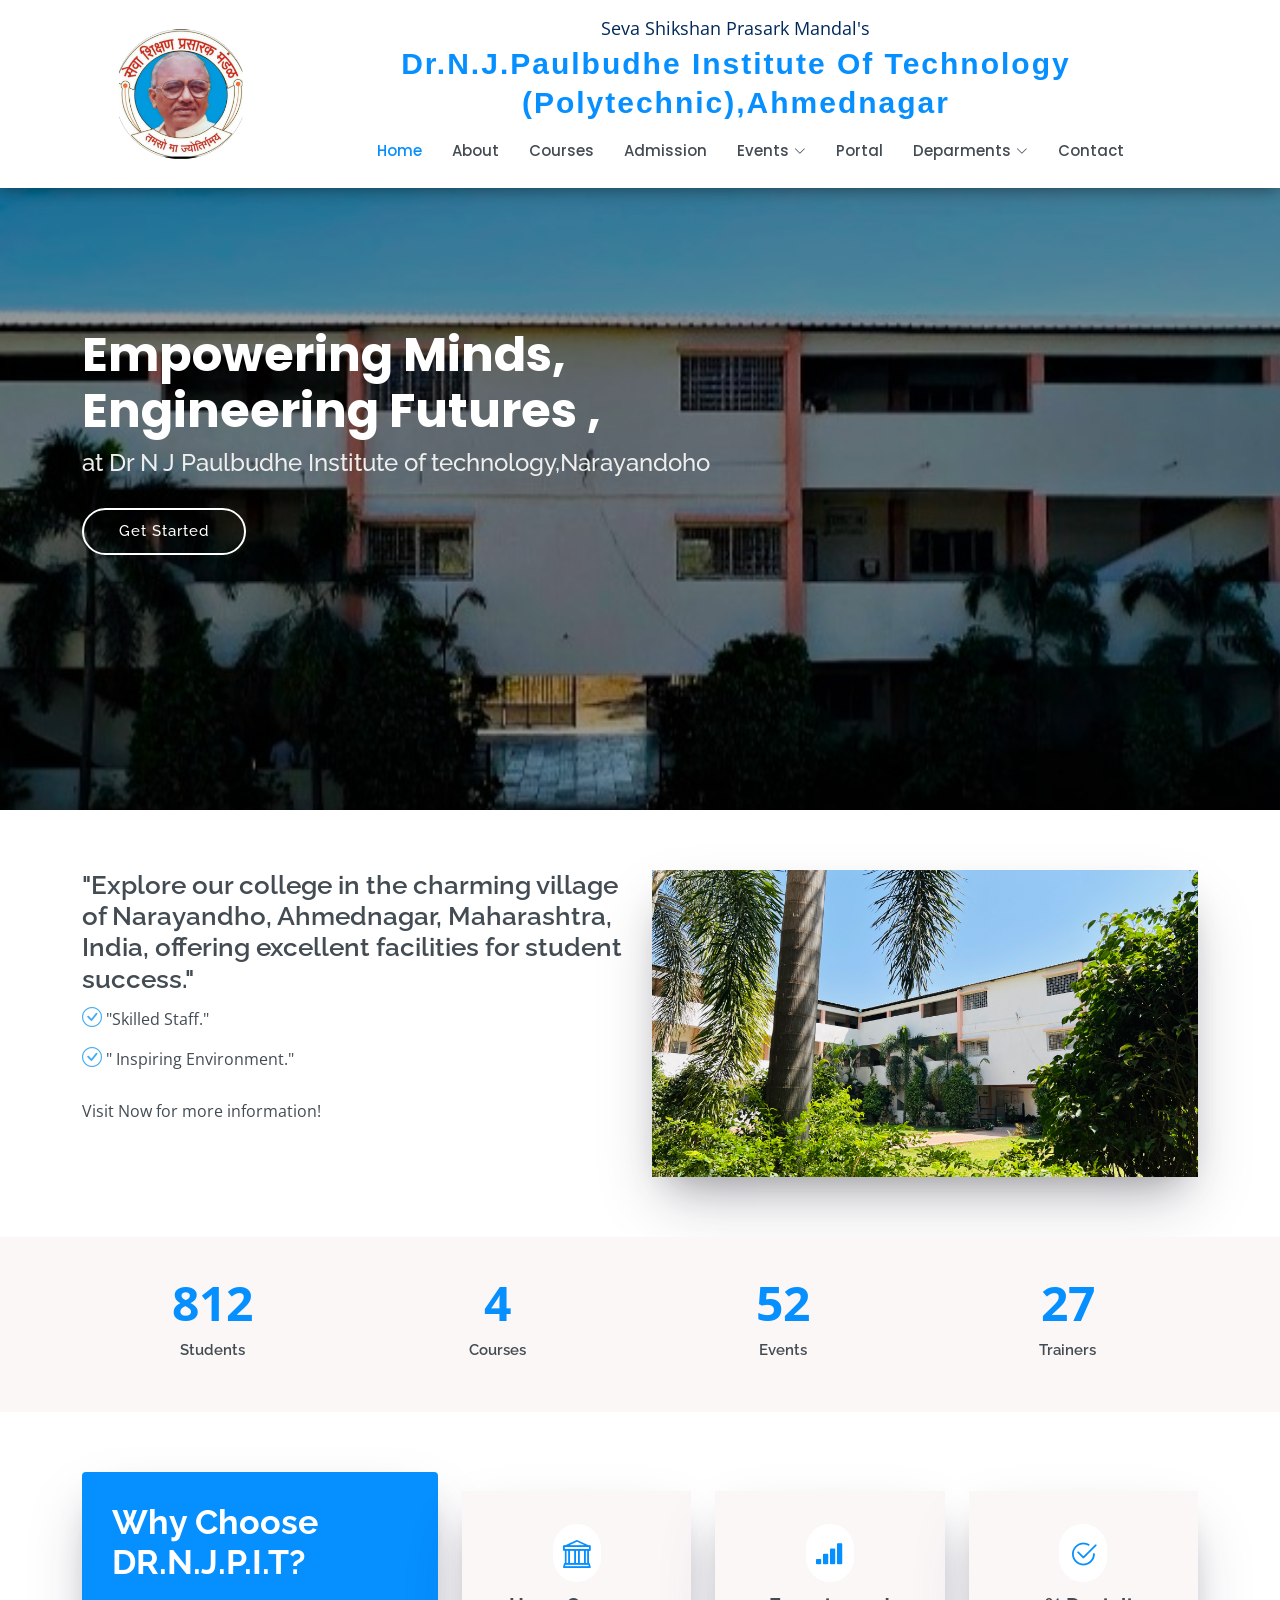
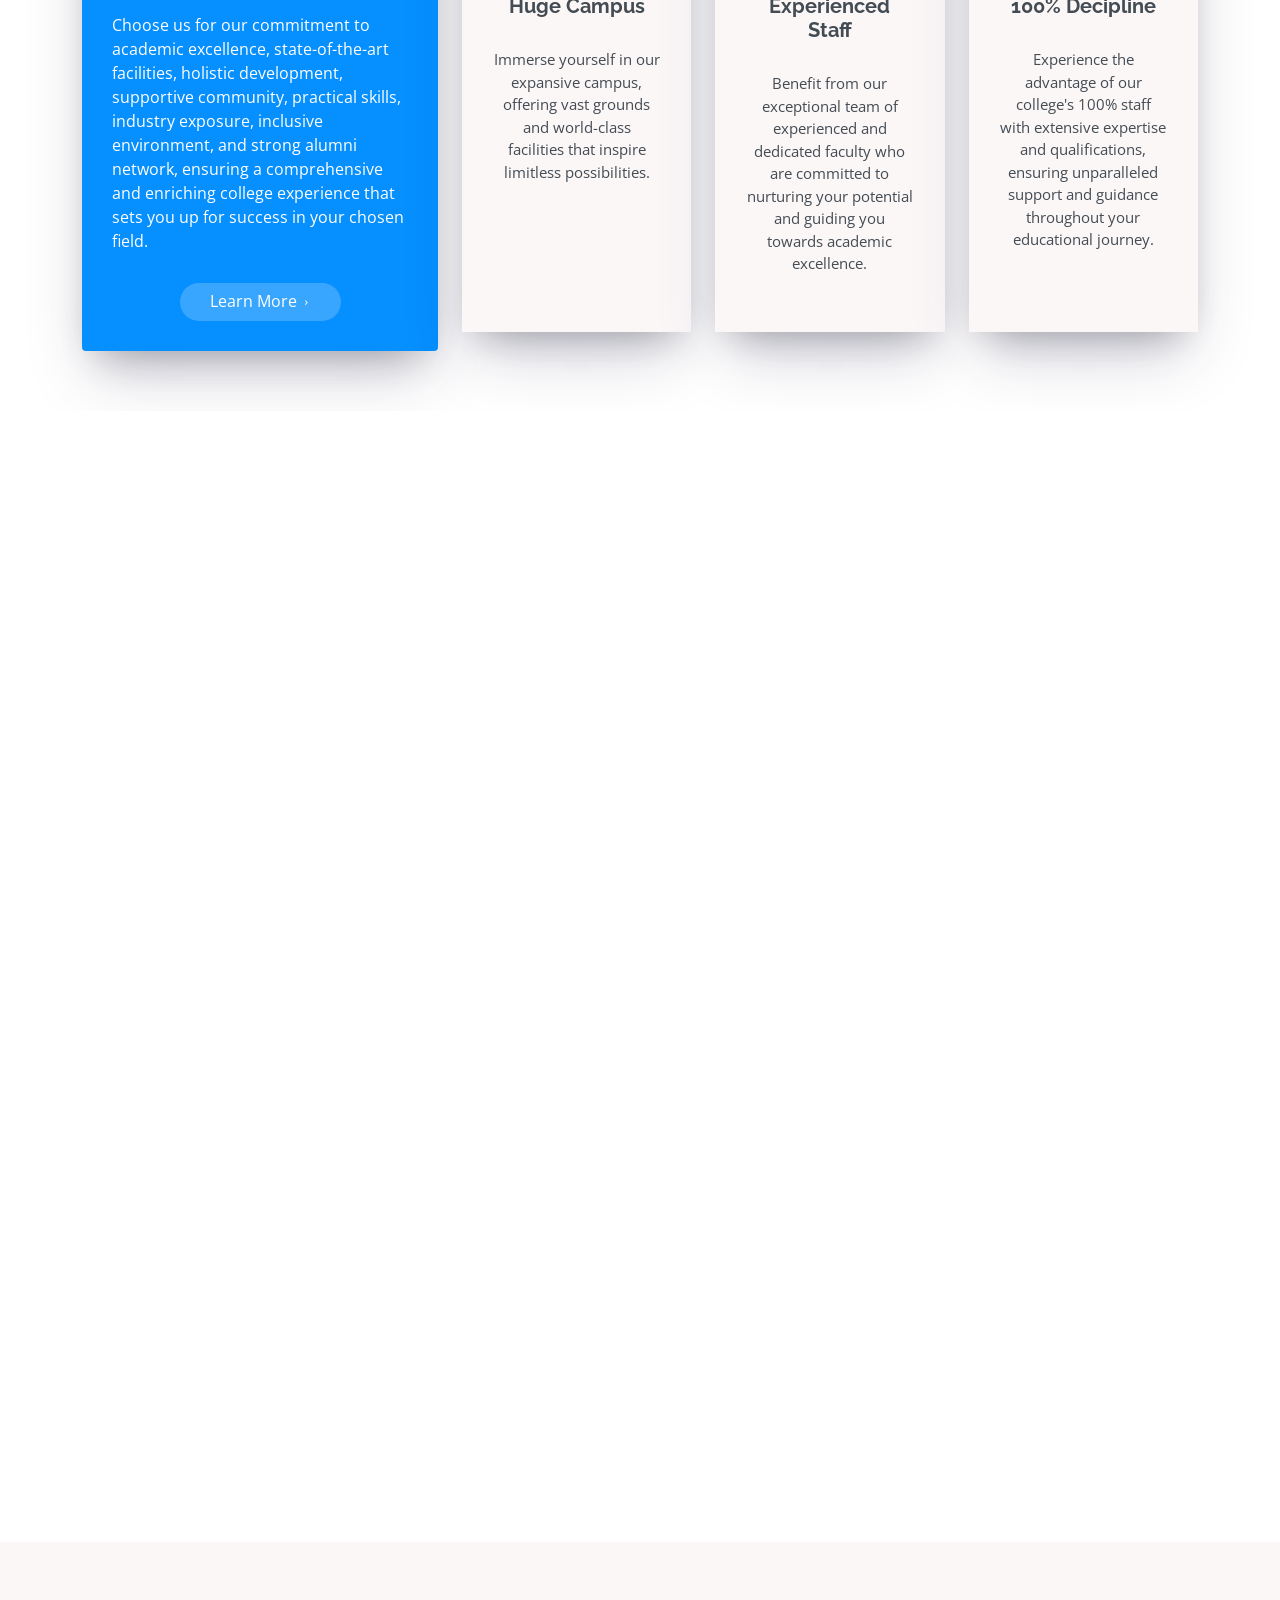
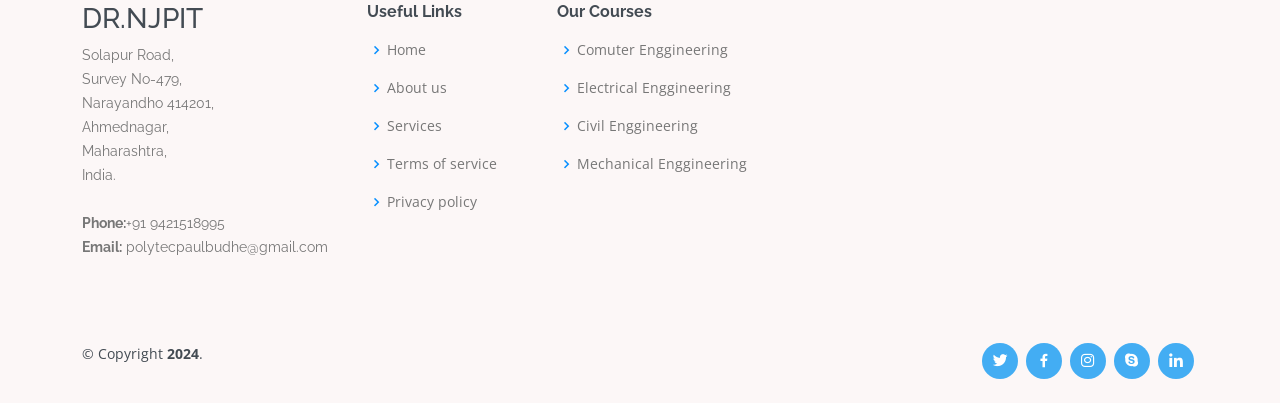
==== commit 24007f98: "college web" ====
--- a/index.html
+++ b/index.html
@@ -2,22 +2,7 @@
 <html lang="en">
 
 <head>
-  <script>
-       
-    var img_arr=new Array('Banana.jpg','Orange.jpg','Pineapple.jpg');
-    var count=0;
-    function rotate()
-    {
-     count++;
-     if(count == img_arr.length)
-     {
-         count=0;
-     }
-     document.img1.src=img_arr[count];
-     setTimeout(rotate,2000)
-    }
- </script>
- 
+  
   <meta charset="utf-8">
   <meta content="width=device-width, initial-scale=1.0" name="viewport">
 
@@ -27,6 +12,7 @@
 
   <!-- Favicons -->
   <link href="assets/img/Myfevicon.png" rel="icon">
+
   <!-- Google Fonts -->
   <link href="https://fonts.googleapis.com/css?family=Open+Sans:300,300i,400,400i,600,600i,700,700i|Raleway:300,300i,400,400i,500,500i,600,600i,700,700i|Poppins:300,300i,400,400i,500,500i,600,600i,700,700i" rel="stylesheet">
 
@@ -46,6 +32,7 @@
 <body class="light">
 
  <!-- ======= Header ======= -->
+ 
  <header id="header" class="fixed-top">
   <div class="container d-flex align-items-center container-head">
     <a href="index.html" class="logo me-auto"><img src="assets/img/logo.png" alt="" class="img-fluid"></a>
@@ -115,14 +102,12 @@
             <img src="assets/img/clg-img/IMG_7355.jpg" class="img-fluid" alt="">
           </div>
           <div class="col-lg-6 pt-4 pt-lg-0 order-2 order-lg-1 content">
-            <h3>"Embrace the green oasis of our college nestled in a rural landscape, where nature thrives and inspires."</h3>
-            <p class="fst-italic">
-              Located in the picturesque village of Narayandho in Ahmednagar, Maharashtra, India, our college stands as a beacon of excellence, offering a host of exceptional facilities for students to thrive.
-            </p>
+            <h3>"Explore our college in the charming village of Narayandho, Ahmednagar, Maharashtra, India, offering excellent facilities for student success."</h3>
+            
             <ul>
-              <li><i class="bi bi-check-circle"></i>"Unleash your potential."</li>
-              <li><i class="bi bi-check-circle"></i>"Limitless opportunities await."</li>
-              <li><i class="bi bi-check-circle"></i> "Empowering educational experience."</li>
+              <li><i class="bi bi-check-circle"></i>"Skilled Staff."</li>
+              <li><i class="bi bi-check-circle"></i>" Inspiring Environment."</li>
+              <!-- <li><i class="bi bi-check-circle"></i> "Empowering educational experience."</li> -->
             </ul>
             <p>
              Visit Now for more information! 
@@ -243,10 +228,9 @@
               <h3><a href="https://drive.google.com/file/d/1rednA3mXltn-oMQLKKFwSdgDk20MnTRL/view?usp=sharing" target="_blank">Academic Calender</a></h3>
             </div>
           </div>
-          
-          <div class="col-lg-3 col-md-4 mt-4 mt-lg-0">
-            <div class="icon-box">
-              <i class="ri-disc-line" style="color: #b20969;"></i>
+          <div class="col-lg-3 col-md-4 mt-4 mt-md-0">
+            <div class="icon-box">
+              <i class="ri-calendar-todo-line" style="color: #e80368;"></i>
               <h3><a href="pricing.html">Fees Structure</a></h3>
             </div>
           </div>
@@ -278,7 +262,8 @@
         </div>
 
       </div>
-    </section><!-- End Features Section -->
+    </section>
+    <!-- End Features Section -->
 
     <!-- ======= Popular Courses Section ======= -->
     <section id="popular-courses" class="courses">
@@ -288,29 +273,27 @@
           <h2>Courses</h2>
           <p>Popular Courses</p>
         </div>
-
+        
         <div class="row" data-aos="zoom-in" data-aos-delay="100">
 
           <div class="col-lg-4 col-md-6 d-flex align-items-stretch">
             <div class="course-item">
               <img src="assets/img/course-1.jpg" class="img-fluid" alt="...">
-              <div class="course-content">
+              <a href="CO.html"></a>
+              <div class="course-content">  
                 <div class="d-flex justify-content-between align-items-center mb-3">
                   <h4>Computer Engineering</h4>
                 </div>
+                </a>
 
                 <h3><a href="course-details.html">Computer Engineering</a></h3>
                 <p>Join our esteemed computer engineering program and unlock a world of career opportunities in fields such as artificial intelligence, cybersecurity, robotics, and software development.</p>
                 <div class="trainer d-flex justify-content-between align-items-center">
                   <div class="trainer-profile d-flex align-items-center">
-                    <img src="assets/img/trainers/trainer-1.jpg" class="img-fluid" alt="">
+                    <img src="assets/img/testimonials/HOD comp.jpeg" class="img-fluid" alt="">
                     <span>Shrikant Gagare</span>
                   </div>
-                  <div class="trainer-rank d-flex align-items-center">
-                    <i class="bx bx-user"></i>&nbsp;900k
-                    &nbsp;&nbsp;
-                    <i class="bx bx-heart"></i>&nbsp;1M
-                  </div>
+                  
                 </div>
               </div>
             </div>
@@ -320,7 +303,7 @@
             <div class="course-item">
               <img src="assets/img/course-2.jpg" class="img-fluid" alt="...">
               <div class="course-content">
-                <div class="d-flex justify-content-between align-items-center mb-3">
+                <div class="d-flex justify-content-between align-items-center mb-3" >
                   <h4>Electrical Engineering</h4>
                 </div>
 
@@ -328,18 +311,15 @@
                 <p>Explore the fascinating world of Electrical Engineering at our college, where you'll gain a strong foundation in electrical principles, advanced technologies, and practical skills to design and innovate in the field.</p>
                 <div class="trainer d-flex justify-content-between align-items-center">
                   <div class="trainer-profile d-flex align-items-center">
-                    <img src="assets/img/trainers/trainer-2.jpg" class="img-fluid" alt="">
+                    <img src="assets/img/testimonials/nimase.jpg" class="img-fluid" alt="">
                     <span>Nilesh Nirmal(HO)</span>
                   </div>
-                  <div class="trainer-rank d-flex align-items-center">
-                    <i class="bx bx-user"></i>&nbsp;35
-                    &nbsp;&nbsp;
-                    <i class="bx bx-heart"></i>&nbsp;42
-                  </div>
+                  
                 </div>
               </div>
             </div>
           </div> <!-- End Course Item-->
+          
 
           <div class="col-lg-4 col-md-6 d-flex align-items-stretch mt-4 mt-lg-0">
             <div class="course-item">
@@ -356,11 +336,7 @@
                     <img src="assets/img/trainers/trainer-3.jpg" class="img-fluid" alt="">
                     <span>Ravi Shinde</span>
                   </div>
-                  <div class="trainer-rank d-flex align-items-center">
-                    <i class="bx bx-user"></i>&nbsp;20
-                    &nbsp;&nbsp;
-                    <i class="bx bx-heart"></i>&nbsp;85
-                  </div>
+                 
                 </div>
               </div>
             </div>
@@ -372,7 +348,7 @@
     </section><!-- End Popular Courses Section -->
 
      <!-- ======= Trainers Section ======= -->
-     <section id="trainers" class="trainers">
+     <!-- <section id="trainers" class="trainers">
       <div class="container" data-aos="fade-up">
 
         <div class="row" data-aos="zoom-in" data-aos-delay="100">
@@ -381,15 +357,15 @@
               <img src="assets/img/trainers/trainer-1.jpg" class="img-fluid" alt="">
               <div class="member-content">
                 <h4>Balasaheb Borde</h4>
-                <span>Principle</span>
-                <p>
-                  "Greatness lies in the fact that they all flee from it and engage in exercise. Hatred seeks the truth, whether it is oneself or others."
-                </p>
+               </p>
                 <div class="social">
                   <a href=""><i class="bi bi-twitter"></i></a>
                   <a href=""><i class="bi bi-facebook"></i></a>
                   <a href=""><i class="bi bi-instagram"></i></a>
                   <a href=""><i class="bi bi-linkedin"></i></a>
+                 <span>Principle</span>
+                <p>
+                  "Greatness lies in the fact that they all flee from it and engage in exercise. Hatred seeks the truth, whether it is oneself or others."
                 </div>
               </div>
             </div>
@@ -436,7 +412,7 @@
         </div>
 
       </div>
-    </section><!-- End Trainers Section -->
+    </section>End Trainers Section -->
 
   </main><!-- End #main -->
 
@@ -497,7 +473,7 @@
 
       <div class="me-md-auto text-center text-md-start">
         <div class="copyright">
-          &copy; Copyright <strong><span>paulbudhe</span></strong>. All Rights Reserved
+          &copy; Copyright <strong><span>2024</span></strong>.
         </div>
         
       </div>
--- a/assets/css/style.css
+++ b/assets/css/style.css
@@ -1322,6 +1322,11 @@
 .contact {
   padding-top: 5px;
 }
+.contact-form{
+  box-shadow: rgba(40, 40, 83, 0.25) 0px 30px 60px -12px, rgba(0, 0, 0, 0.3) 0px 18px 36px -18px;
+  padding: 10px 20px;
+  border-bottom:2px solid var(--primary) ;
+}
 
 .contact .info {
   width: 100%;
